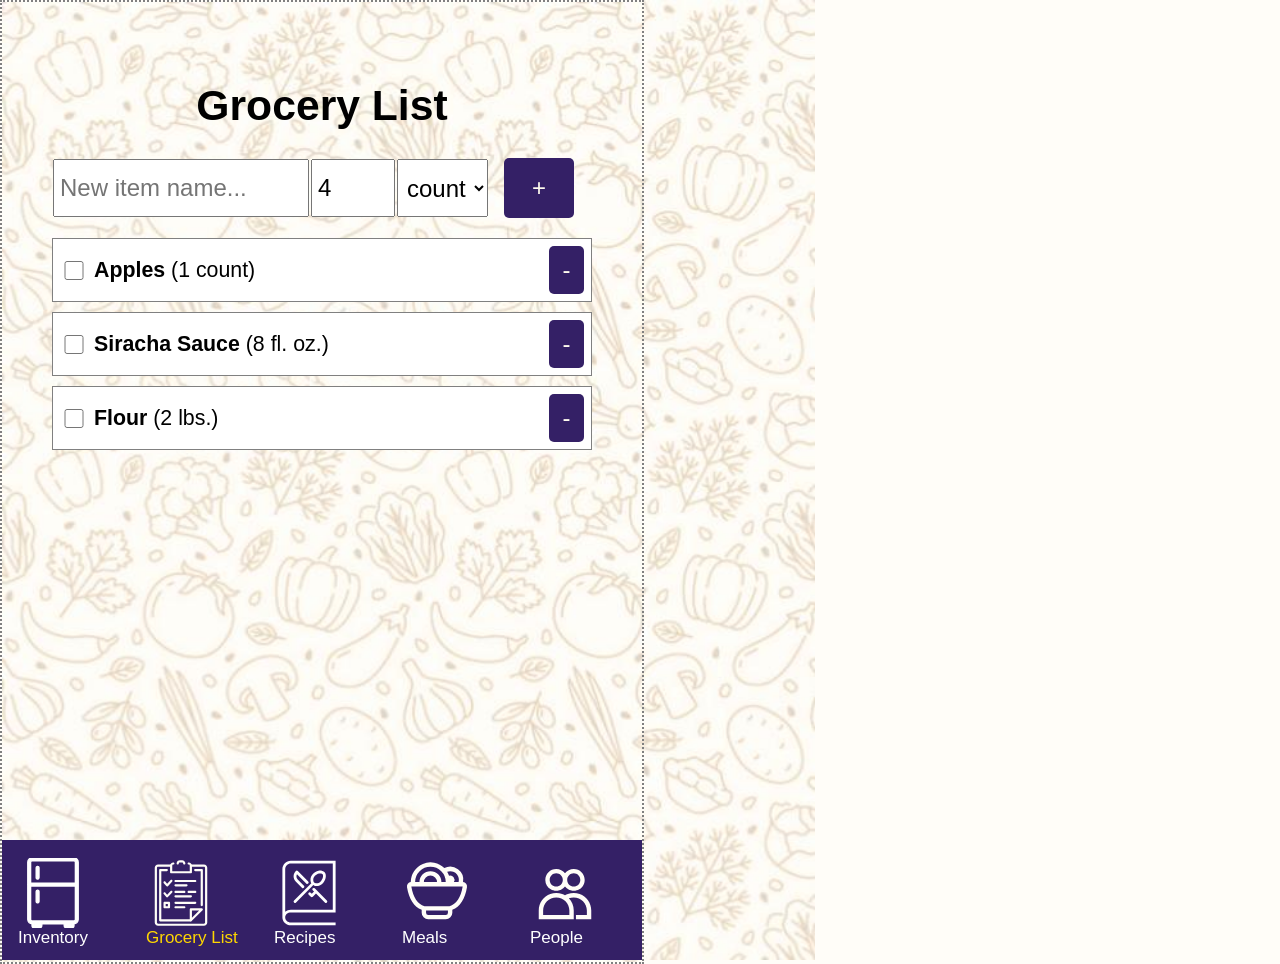
==== pages/grocery_list.html @ b0300453 "put add item feat in inventory and highlighted tabs" ====
<!DOCTYPE html>
<html lang="en">

<head>
    <meta charset="UTF-8">
    <meta name="viewport" content="width=device-width, initial-scale=1.0">
    <title>Grocery List</title>
    <link rel="stylesheet" href="..\css\grocery_list_style.css">
    <link rel="stylesheet" href="..\css\universal_style.css">
</head>

<body>

    <!--Tabs footer code based off of https://www.w3schools.com/howto/howto_js_tab_header.asp-->


    <div id="Grocery-List" class="tabcontent">
        <h1>Grocery List</h1>
        <div id="user-input">
            <input type="text" id="item-name-input" placeholder="New item name..." class="input-fields">
            <input type="number" value="4" id="item-qty-input" class="input-fields">
            <select name="units" id="item-units-input" class="input-fields">
                <option value="count">count</option>
                <option value="lbs">lbs.</option>
                <option value="fl. oz.">fl. oz.</option>
            </select>
            <button onclick="addItem()" id="add-item-button" class="grocery-button">+</button>
        </div>

        <div id="items">
        </div>
    </div>


  <!--navbar-->
  <div id="navbar" class="fixed-navbar">
    <button class="tablink" onclick="location.href='index.html'"id="defaultOpen">
      <img src="..\assets\images\fridge.svg" height="70">
      <span class="tab-label">Inventory</span>
    </button>
    <button class="tablink"  onclick="location.href='grocery_list.html'" >
      <img src="..\assets\images\list.svg" height="70">
      <span class="tab-label current-tab">Grocery List</span>
    </button>      
    <button class="tablink"  onclick="location.href='recipes.html'">
      <img src="..\assets\images\recipes.svg" height="70">
      <span class="tab-label">Recipes</span>
    </button>
    <button class="tablink"  onclick="location.href='meals.html'">
      <img src="..\assets\images\meals.svg" height="70">
      <span class="tab-label">Meals</span>
    </button>
    <button class="tablink"  onclick="location.href='people.html'">
      <img src="..\assets\images\people.svg" height="70">
      <span class="tab-label">People</span>
    </button>
  </div>

</body>

<script src="universal-script.js"></script>
<script src="..\js\tabs_script.js"></script>
<script src="..\js\checklist_script.js"></script>

</html>
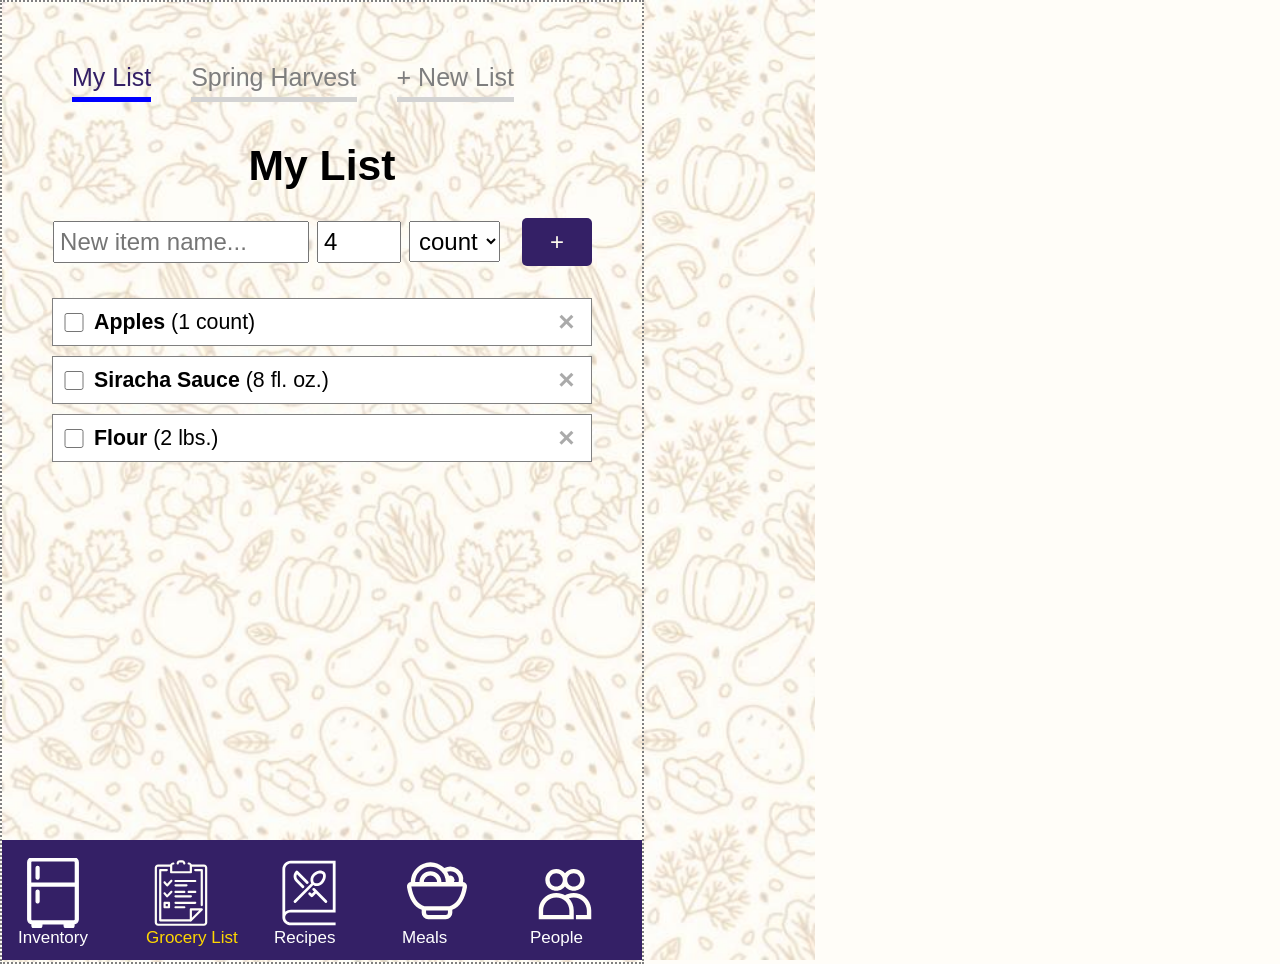
==== commit 5f365dd9: "Updated grocery list with multiple-lists feature." ====
--- a/pages/grocery_list.html
+++ b/pages/grocery_list.html
@@ -2,55 +2,86 @@
 <html lang="en">
 
 <head>
-    <meta charset="UTF-8">
-    <meta name="viewport" content="width=device-width, initial-scale=1.0">
-    <title>Grocery List</title>
-    <link rel="stylesheet" href="..\css\grocery_list_style.css">
-    <link rel="stylesheet" href="..\css\universal_style.css">
+  <meta charset="UTF-8">
+  <meta name="viewport" content="width=device-width, initial-scale=1.0">
+  <title>Grocery List</title>
+  <link rel="stylesheet" href="..\css\grocery_list_style.css">
+  <link rel="stylesheet" href="..\css\universal_style.css">
 </head>
 
 <body>
 
-    <!--Tabs footer code based off of https://www.w3schools.com/howto/howto_js_tab_header.asp-->
+  <!--Tabs footer code based off of https://www.w3schools.com/howto/howto_js_tab_header.asp-->
 
 
-    <div id="Grocery-List" class="tabcontent">
-        <h1>Grocery List</h1>
-        <div id="user-input">
-            <input type="text" id="item-name-input" placeholder="New item name..." class="input-fields">
-            <input type="number" value="4" id="item-qty-input" class="input-fields">
-            <select name="units" id="item-units-input" class="input-fields">
-                <option value="count">count</option>
-                <option value="lbs">lbs.</option>
-                <option value="fl. oz.">fl. oz.</option>
-            </select>
-            <button onclick="addItem()" id="add-item-button" class="grocery-button">+</button>
-        </div>
+  <div id="Grocery-List" class="tabcontent">
+    <div class="list-tabs">
+      <button class="listlink" onclick="openTab('My List', this, 'my-list-marker')" id="defaultOpen">
+        <span class="tab-label">My List</span>
+        <div id="my-list-marker" class="current-tab-marker"></div>
+      </button>
+      <button class="listlink" onclick="openTab('Spring Harvest', this, 'spring-harvest-marker')">
+        <span class="tab-label">Spring Harvest</span>
+        <div id="spring-harvest-marker" class="current-tab-marker"></div>
+      </button>
+      <button class="listlink" id="newlist-button" onclick="newListMenu()">
+        <span class="tab-label">+ New List</span>
+        <div id="new-list-marker" class="current-tab-marker"></div>
+      </button>
+    </div>
 
-        <div id="items">
-        </div>
+    <div id="grocery-list" class="listcontent">
+
+      <h1 id="list-title">Grocery List</h1>
+      <div id="user-input">
+        <input type="text" id="item-name-input" placeholder="New item name..." class="input-fields">
+        <input type="number" value="4" id="item-qty-input" class="input-fields">
+        <select name="units" id="item-units-input" class="input-fields">
+          <option value="count">count</option>
+          <option value="lbs">lbs.</option>
+          <option value="fl. oz.">fl. oz.</option>
+        </select>
+        <button onclick="addItem()" id="add-item-button" class="grocery-button">+</button>
+      </div>
+
+      <div id="items">
+      </div>
     </div>
+  </div>
+
+  <!--Add list popup code base on https://www.w3schools.com/howto/howto_css_modals.asp -->
+
+  <!-- The Modal -->
+  <div id="new-list-menu" class="modal">
+    <!-- Modal content -->
+    <div class="modal-content">
+      <span class="close" onclick="closeNewListMenu()">&times;</span>
+      <h2>Create New List</h2>
+      <input type="text" placeholder="New list name..." id="list-name-input" class="input-fields">
+      <button onclick="createNewList()" id="add-list-button" class="grocery-button">Save</button>
+    </div>
+  </div>
 
 
   <!--navbar-->
   <div id="navbar" class="fixed-navbar">
-    <button class="tablink" onclick="location.href='index.html'"id="defaultOpen">
+    <button class="tablink" onclick="location.href='index.html'" id="defaultOpen">
       <img src="..\assets\images\fridge.svg" height="70">
       <span class="tab-label">Inventory</span>
     </button>
-    <button class="tablink"  onclick="location.href='grocery_list.html'" >
+    <button class="tablink" onclick="location.href='grocery_list.html'">
       <img src="..\assets\images\list.svg" height="70">
       <span class="tab-label current-tab">Grocery List</span>
-    </button>      
-    <button class="tablink"  onclick="location.href='recipes.html'">
+    </button>
+    <button class="tablink" onclick="location.href='recipes.html'">
       <img src="..\assets\images\recipes.svg" height="70">
       <span class="tab-label">Recipes</span>
     </button>
-    <button class="tablink"  onclick="location.href='meals.html'">
+    <button class="tablink" onclick="location.href='meals.html'">
       <img src="..\assets\images\meals.svg" height="70">
       <span class="tab-label">Meals</span>
     </button>
-    <button class="tablink"  onclick="location.href='people.html'">
+    <button class="tablink" onclick="location.href='people.html'">
       <img src="..\assets\images\people.svg" height="70">
       <span class="tab-label">People</span>
     </button>
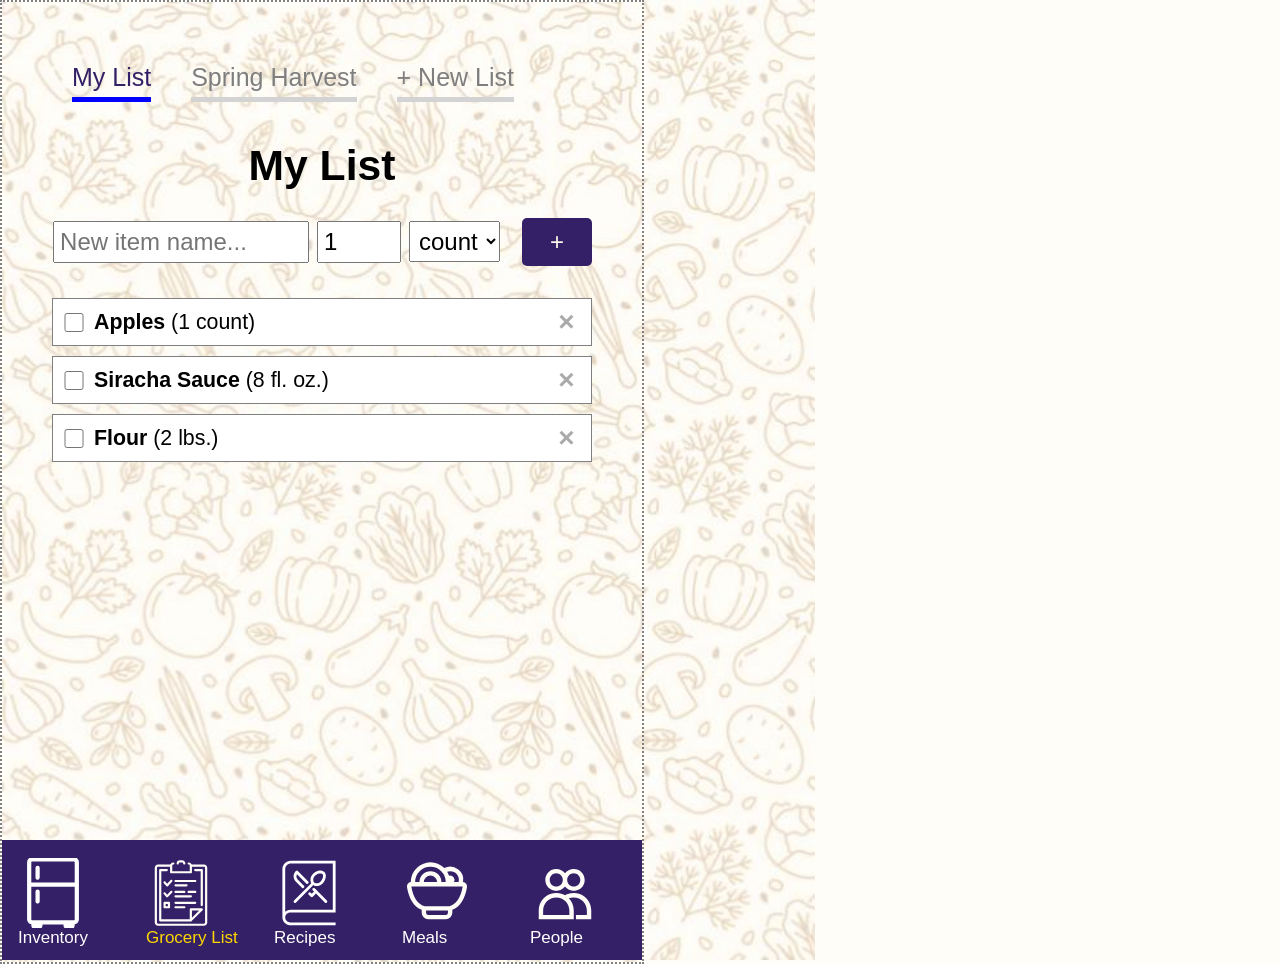
==== commit 5d3bd030: "Fixed type on grocery list that allowed negative values." ====
--- a/pages/grocery_list.html
+++ b/pages/grocery_list.html
@@ -35,7 +35,7 @@
       <h1 id="list-title">Grocery List</h1>
       <div id="user-input">
         <input type="text" id="item-name-input" placeholder="New item name..." class="input-fields">
-        <input type="number" value="4" id="item-qty-input" class="input-fields">
+        <input type="number" value="1" id="item-qty-input" class="input-fields" min="0">
         <select name="units" id="item-units-input" class="input-fields">
           <option value="count">count</option>
           <option value="lbs">lbs.</option>
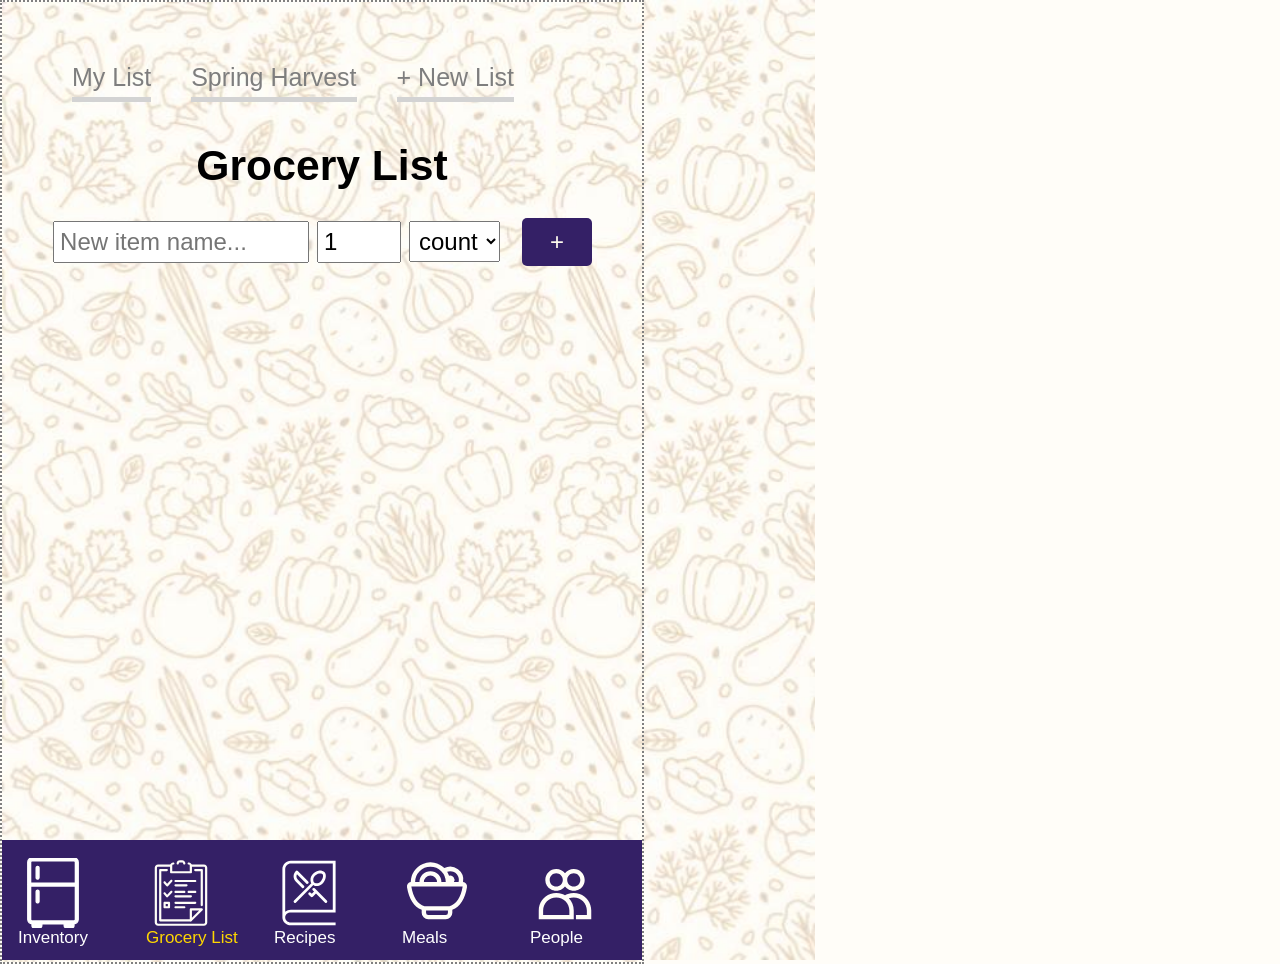
==== commit b16ca4a2: "Separated out add item function in grocery list for future use" ====
--- a/pages/grocery_list.html
+++ b/pages/grocery_list.html
@@ -41,7 +41,7 @@
           <option value="lbs">lbs.</option>
           <option value="fl. oz.">fl. oz.</option>
         </select>
-        <button onclick="addItem()" id="add-item-button" class="grocery-button">+</button>
+        <button onclick="addItemFromUserInput()" id="add-item-button" class="grocery-button">+</button>
       </div>
 
       <div id="items">
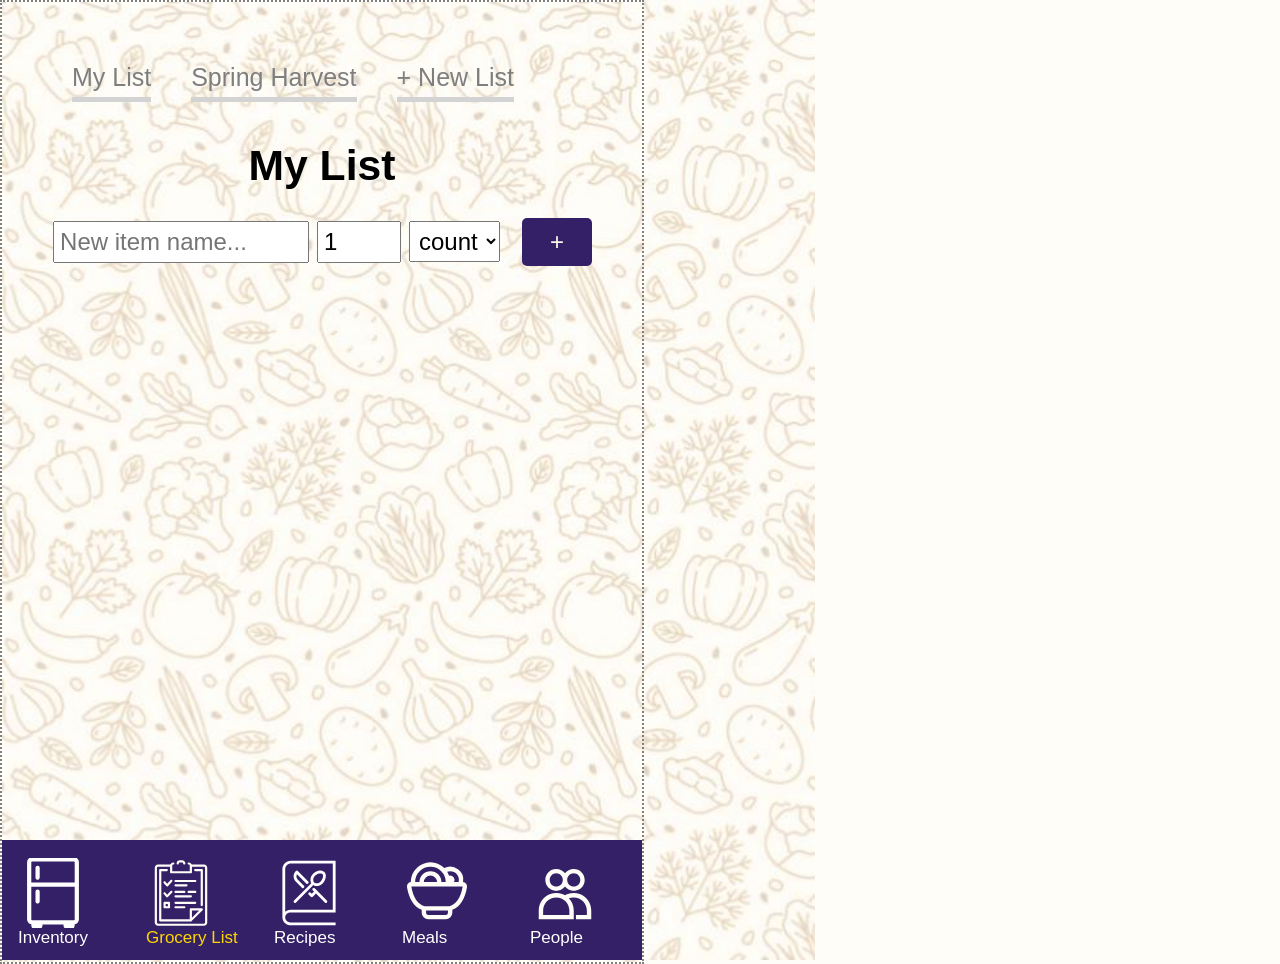
==== commit d400f7e8: "Separated out add item function in grocery list for future use" ====
--- a/pages/grocery_list.html
+++ b/pages/grocery_list.html
@@ -32,7 +32,7 @@
 
     <div id="grocery-list" class="listcontent">
 
-      <h1 id="list-title">Grocery List</h1>
+      <h1 id="list-title">My List</h1>
       <div id="user-input">
         <input type="text" id="item-name-input" placeholder="New item name..." class="input-fields">
         <input type="number" value="1" id="item-qty-input" class="input-fields" min="0">
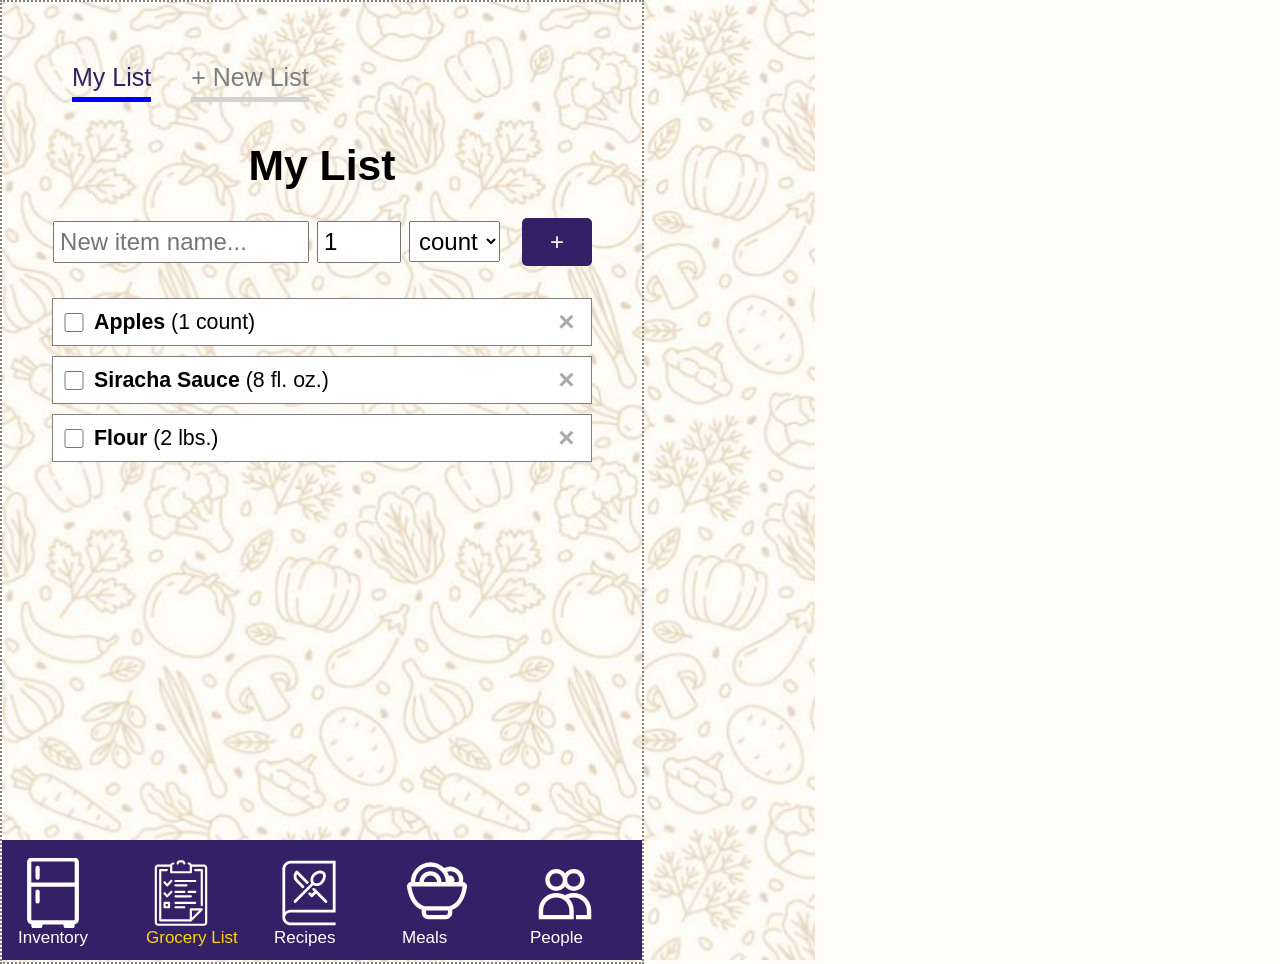
==== commit dfcd563f: "Storing grocery lists in local storage, fixed a tab color issue" ====
--- a/pages/grocery_list.html
+++ b/pages/grocery_list.html
@@ -16,13 +16,9 @@
 
   <div id="Grocery-List" class="tabcontent">
     <div class="list-tabs">
-      <button class="listlink" onclick="openTab('My List', this, 'my-list-marker')" id="defaultOpen">
+      <button id = "My List-button" class="listlink" onclick="openTab('My List', 'My List-marker')">
         <span class="tab-label">My List</span>
-        <div id="my-list-marker" class="current-tab-marker"></div>
-      </button>
-      <button class="listlink" onclick="openTab('Spring Harvest', this, 'spring-harvest-marker')">
-        <span class="tab-label">Spring Harvest</span>
-        <div id="spring-harvest-marker" class="current-tab-marker"></div>
+        <div id="My List-marker" class="current-tab-marker"></div>
       </button>
       <button class="listlink" id="newlist-button" onclick="newListMenu()">
         <span class="tab-label">+ New List</span>
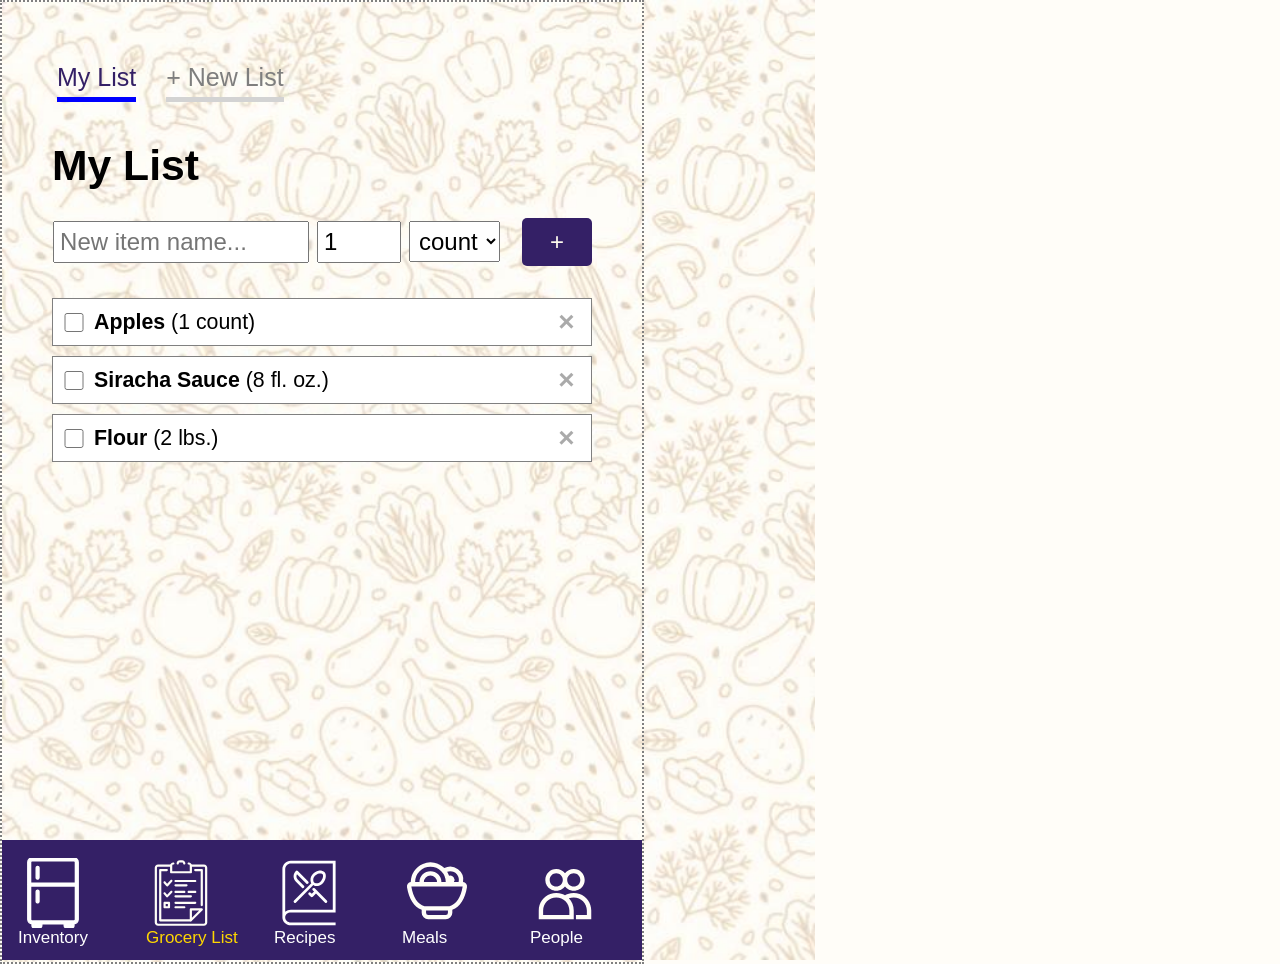
==== commit 31c576cd: "Added option to delete grocery lists (except for default list)" ====
--- a/pages/grocery_list.html
+++ b/pages/grocery_list.html
@@ -16,7 +16,7 @@
 
   <div id="Grocery-List" class="tabcontent">
     <div class="list-tabs">
-      <button id = "My List-button" class="listlink" onclick="openTab('My List', 'My List-marker')">
+      <button id="My List-button" class="listlink" onclick="openTab('My List', 'My List-marker')">
         <span class="tab-label">My List</span>
         <div id="My List-marker" class="current-tab-marker"></div>
       </button>
@@ -28,7 +28,12 @@
 
     <div id="grocery-list" class="listcontent">
 
-      <h1 id="list-title">My List</h1>
+      <div id="list-header">
+        <h1 id="list-title">My List</h1>
+        <button type="button" class="delete-btn" id="delete-list-btn" onclick="deleteCurrList()">
+          <img class="delete-icon" src="../assets/images/trash.svg" alt="Delete">
+        </button>
+      </div>
       <div id="user-input">
         <input type="text" id="item-name-input" placeholder="New item name..." class="input-fields">
         <input type="number" value="1" id="item-qty-input" class="input-fields" min="0">
@@ -85,7 +90,7 @@
 
 </body>
 
-<script src="universal-script.js"></script>
+<script src="..\js\universal_script.js"></script>
 <script src="..\js\tabs_script.js"></script>
 <script src="..\js\checklist_script.js"></script>
 
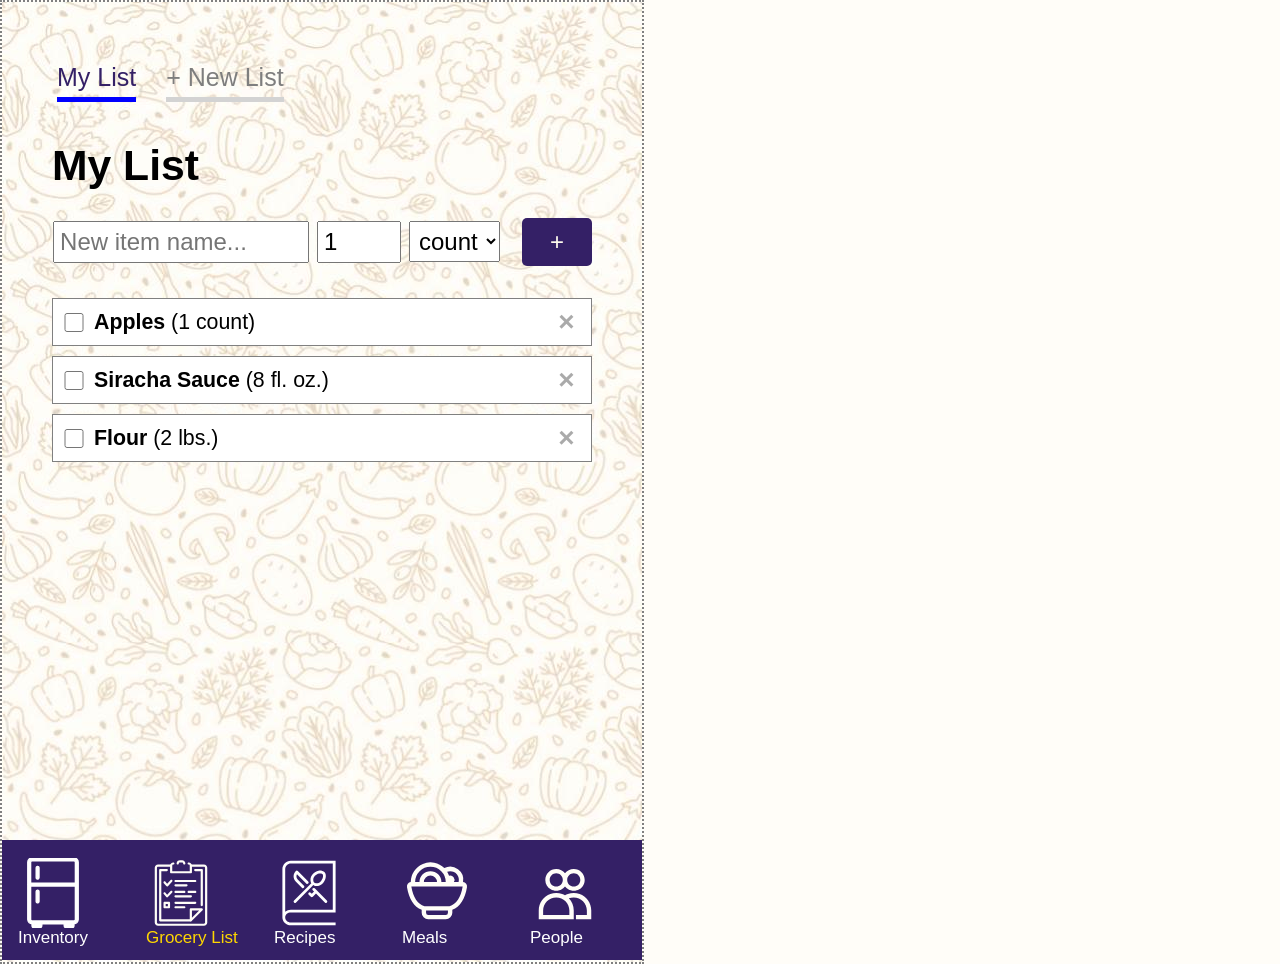
==== commit 91a9b724: "added feature to add place holder data of 20 food items to inventory for sake of demoing and testing" ====
--- a/pages/grocery_list.html
+++ b/pages/grocery_list.html
@@ -19,10 +19,6 @@
       <button id="My List-button" class="listlink" onclick="openTab('My List', 'My List-marker')">
         <span class="tab-label">My List</span>
         <div id="My List-marker" class="current-tab-marker"></div>
-      </button>
-      <button class="listlink" id="newlist-button" onclick="newListMenu()">
-        <span class="tab-label">+ New List</span>
-        <div id="new-list-marker" class="current-tab-marker"></div>
       </button>
     </div>
 
